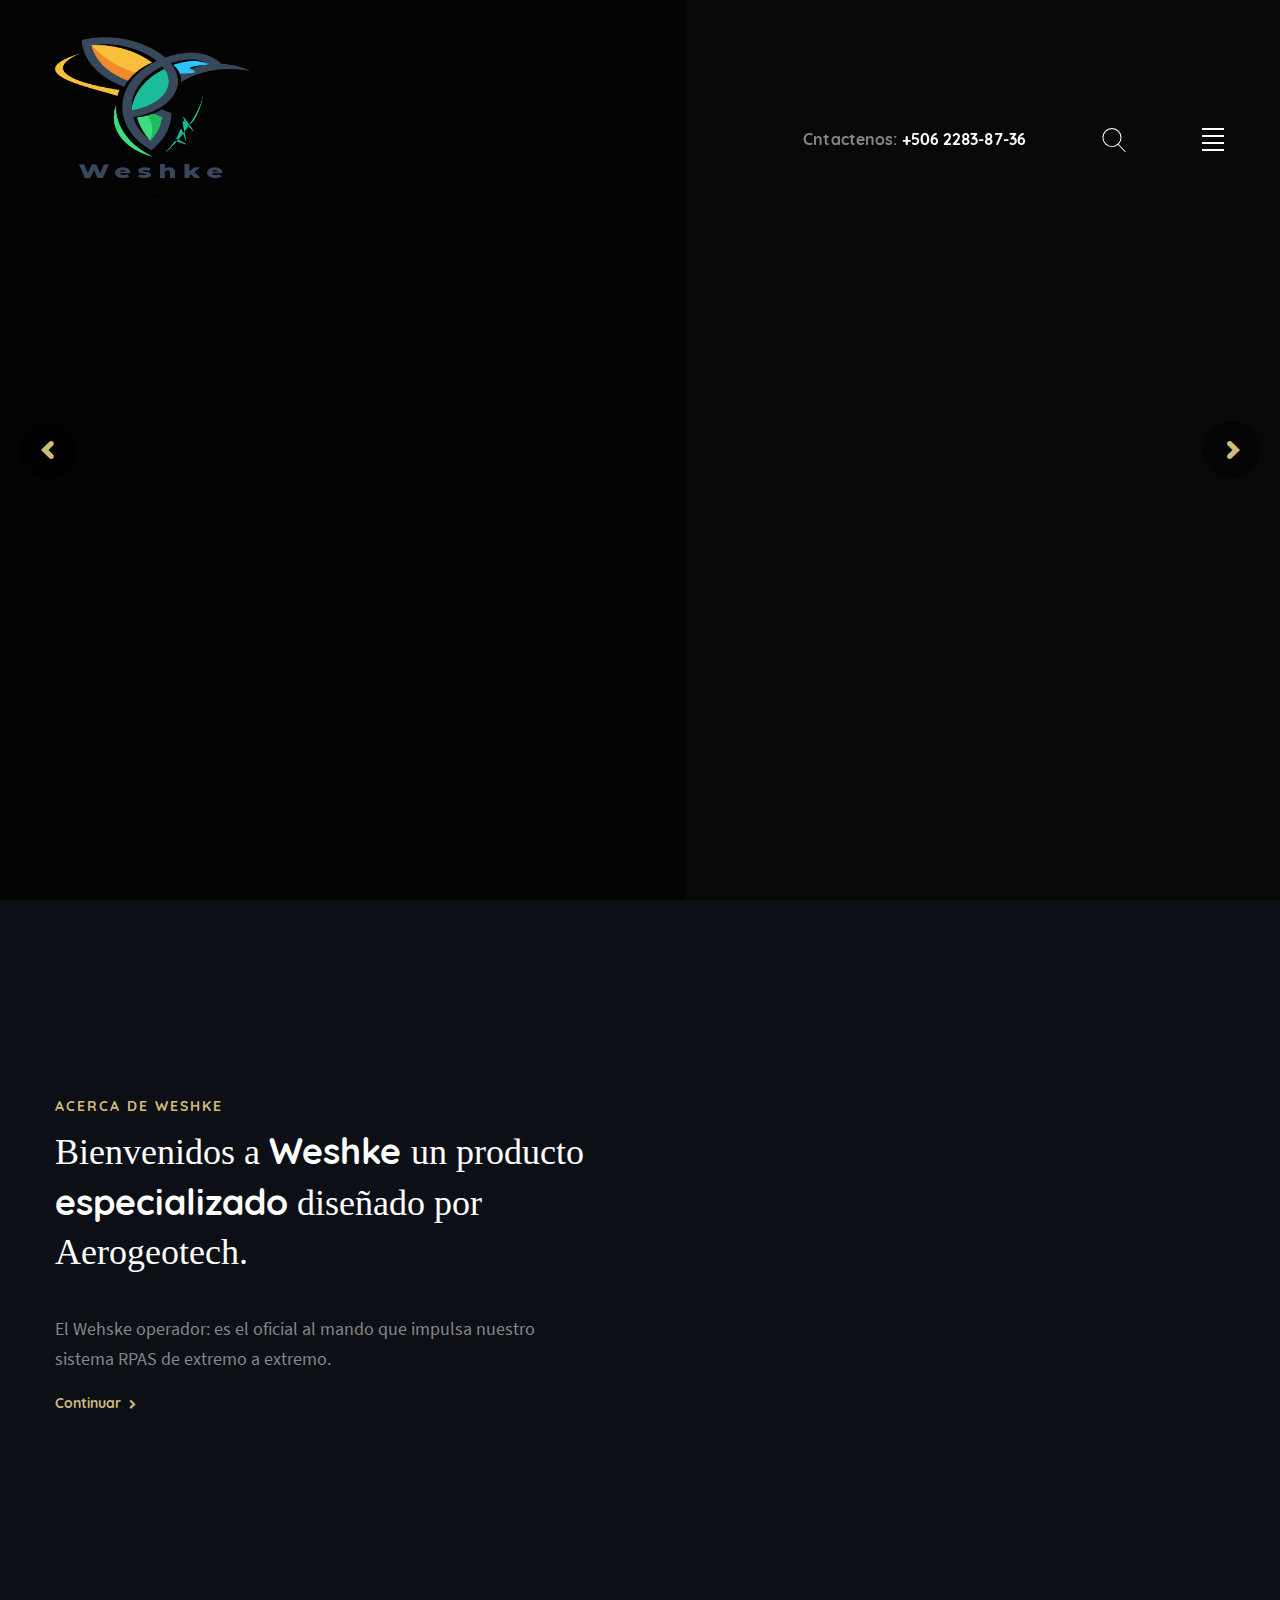
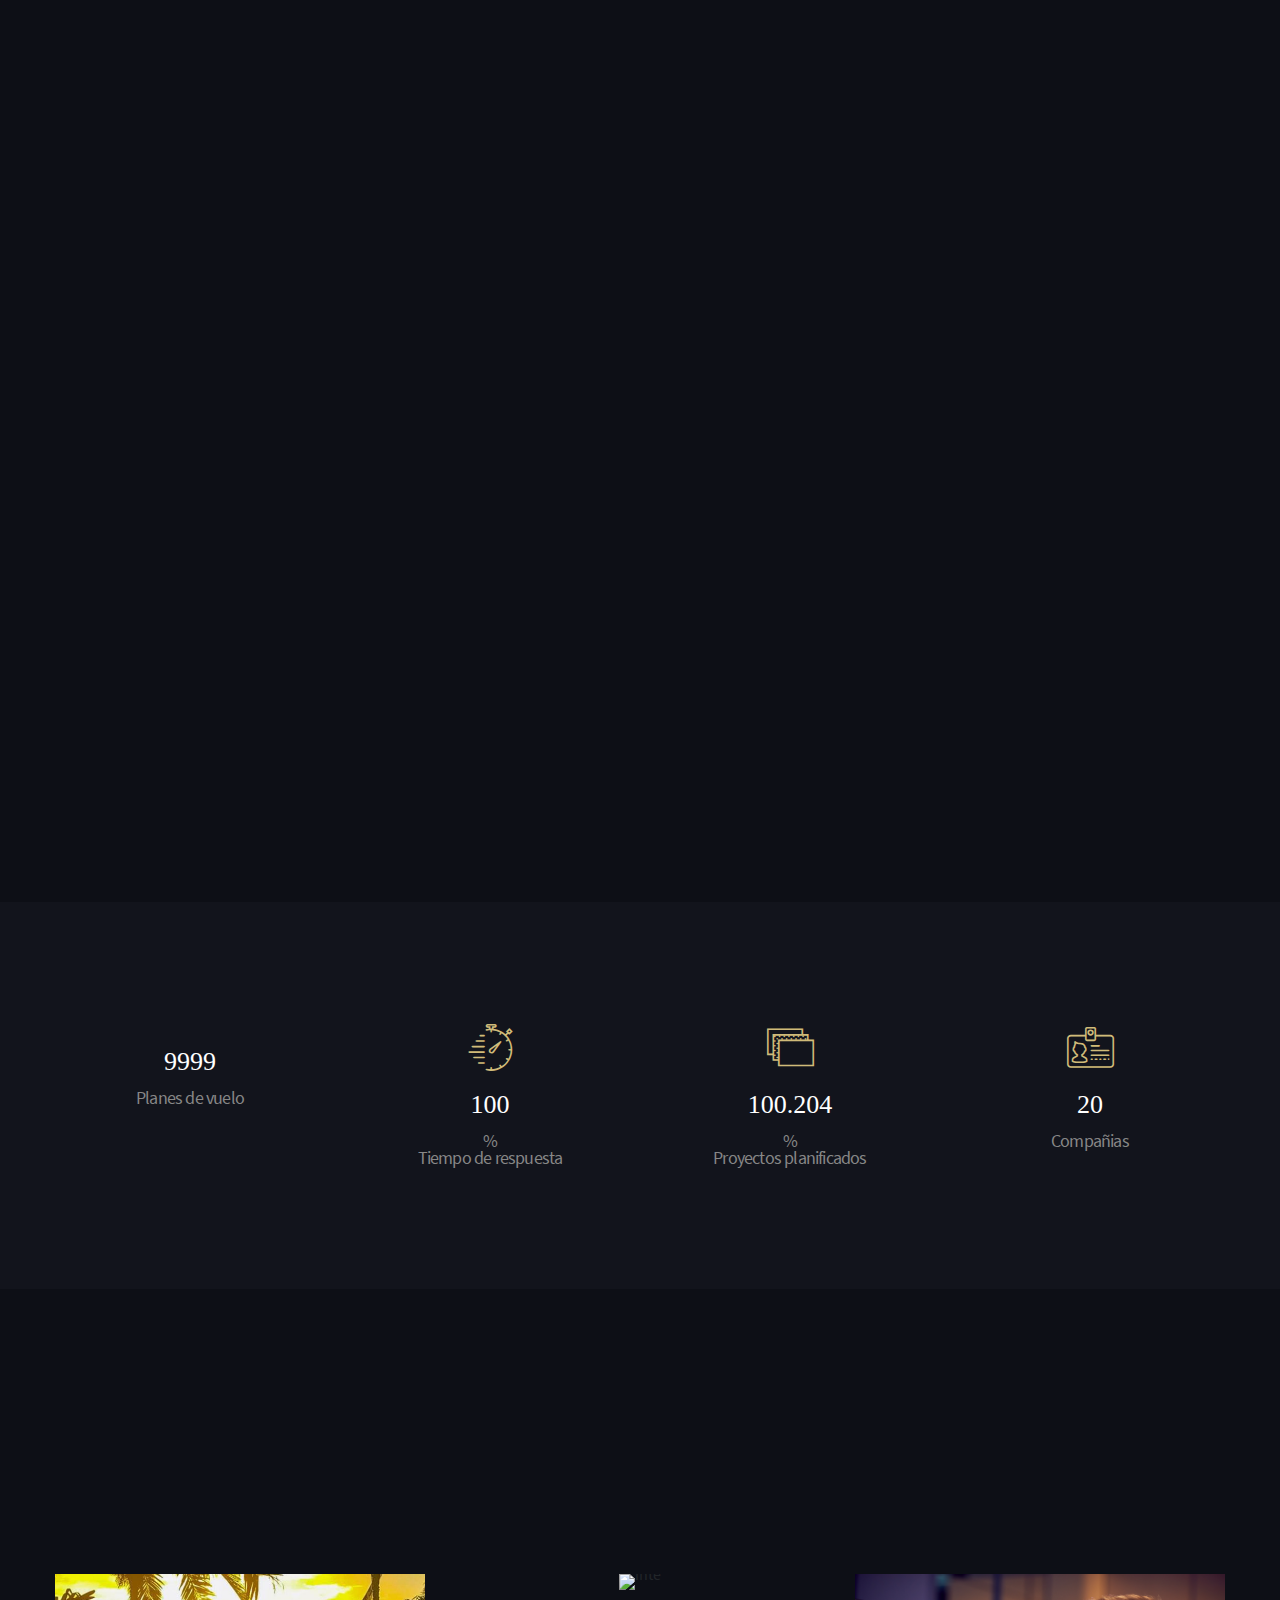
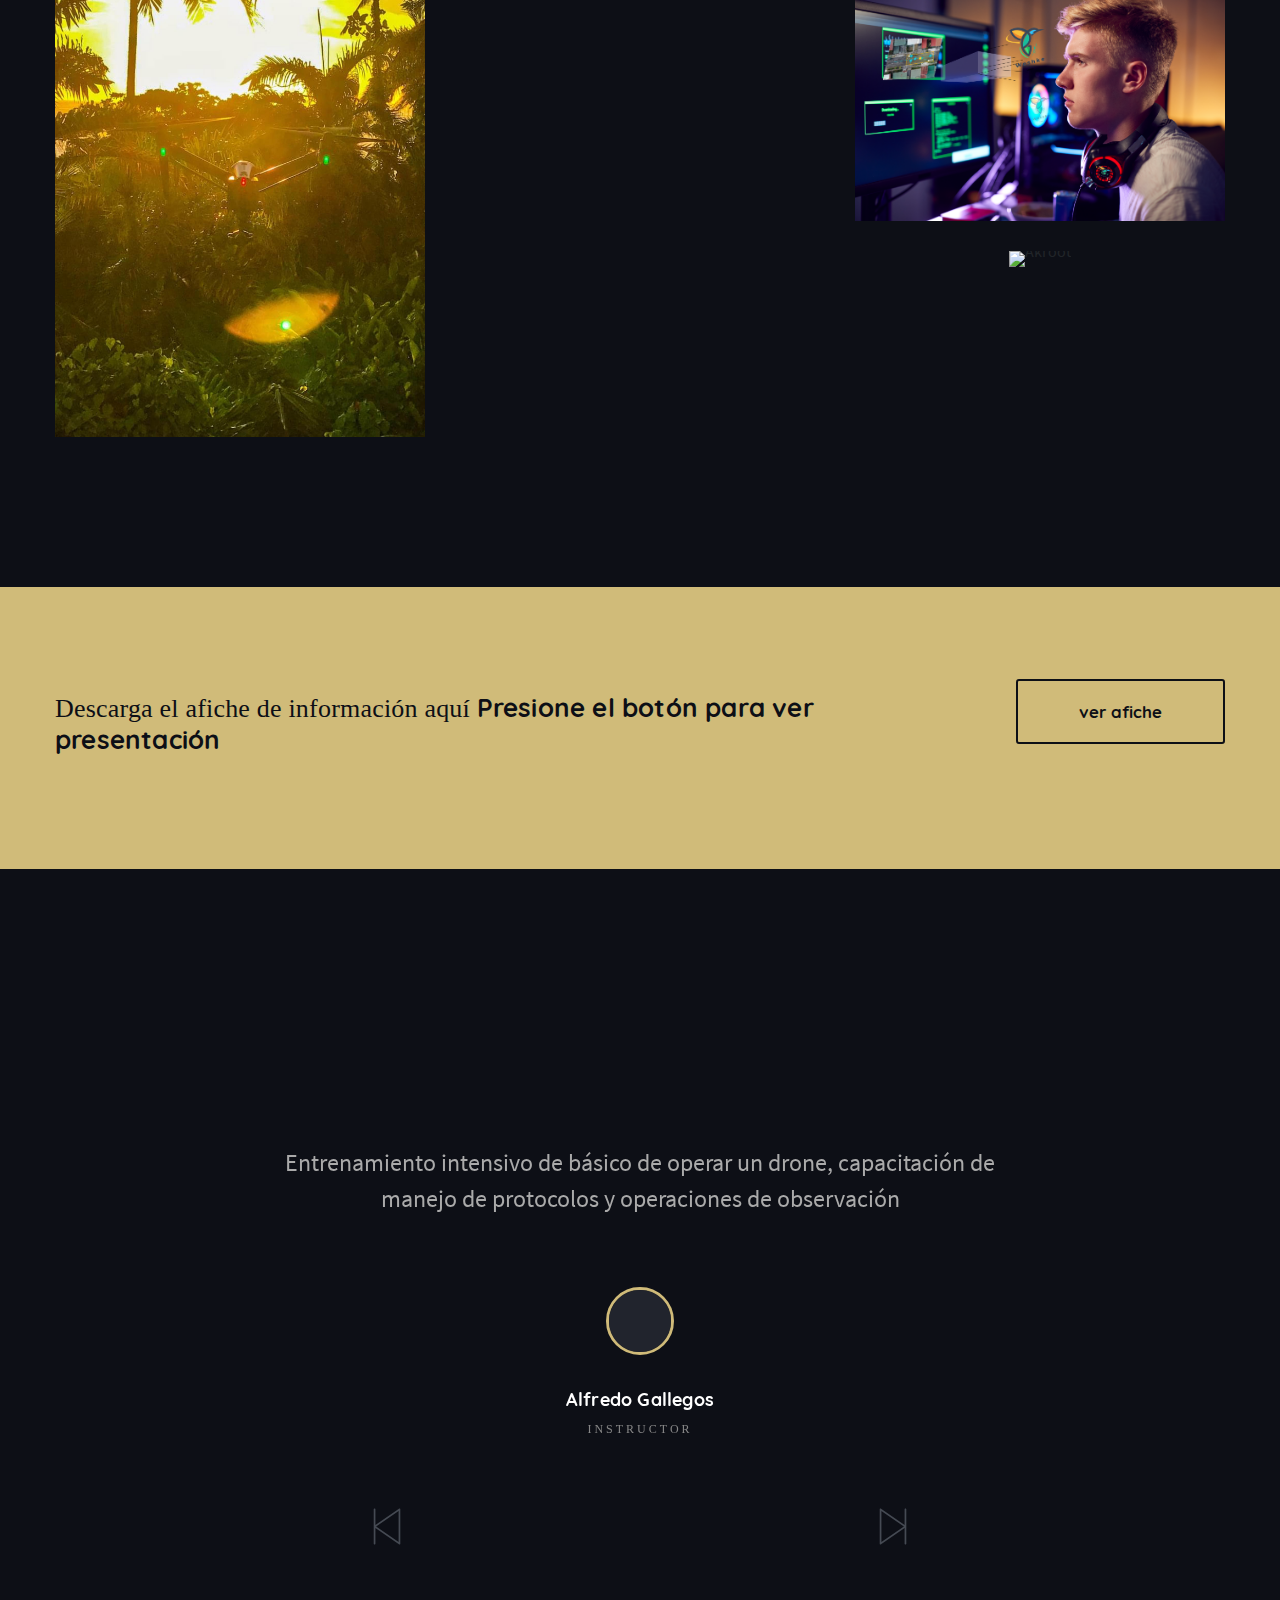
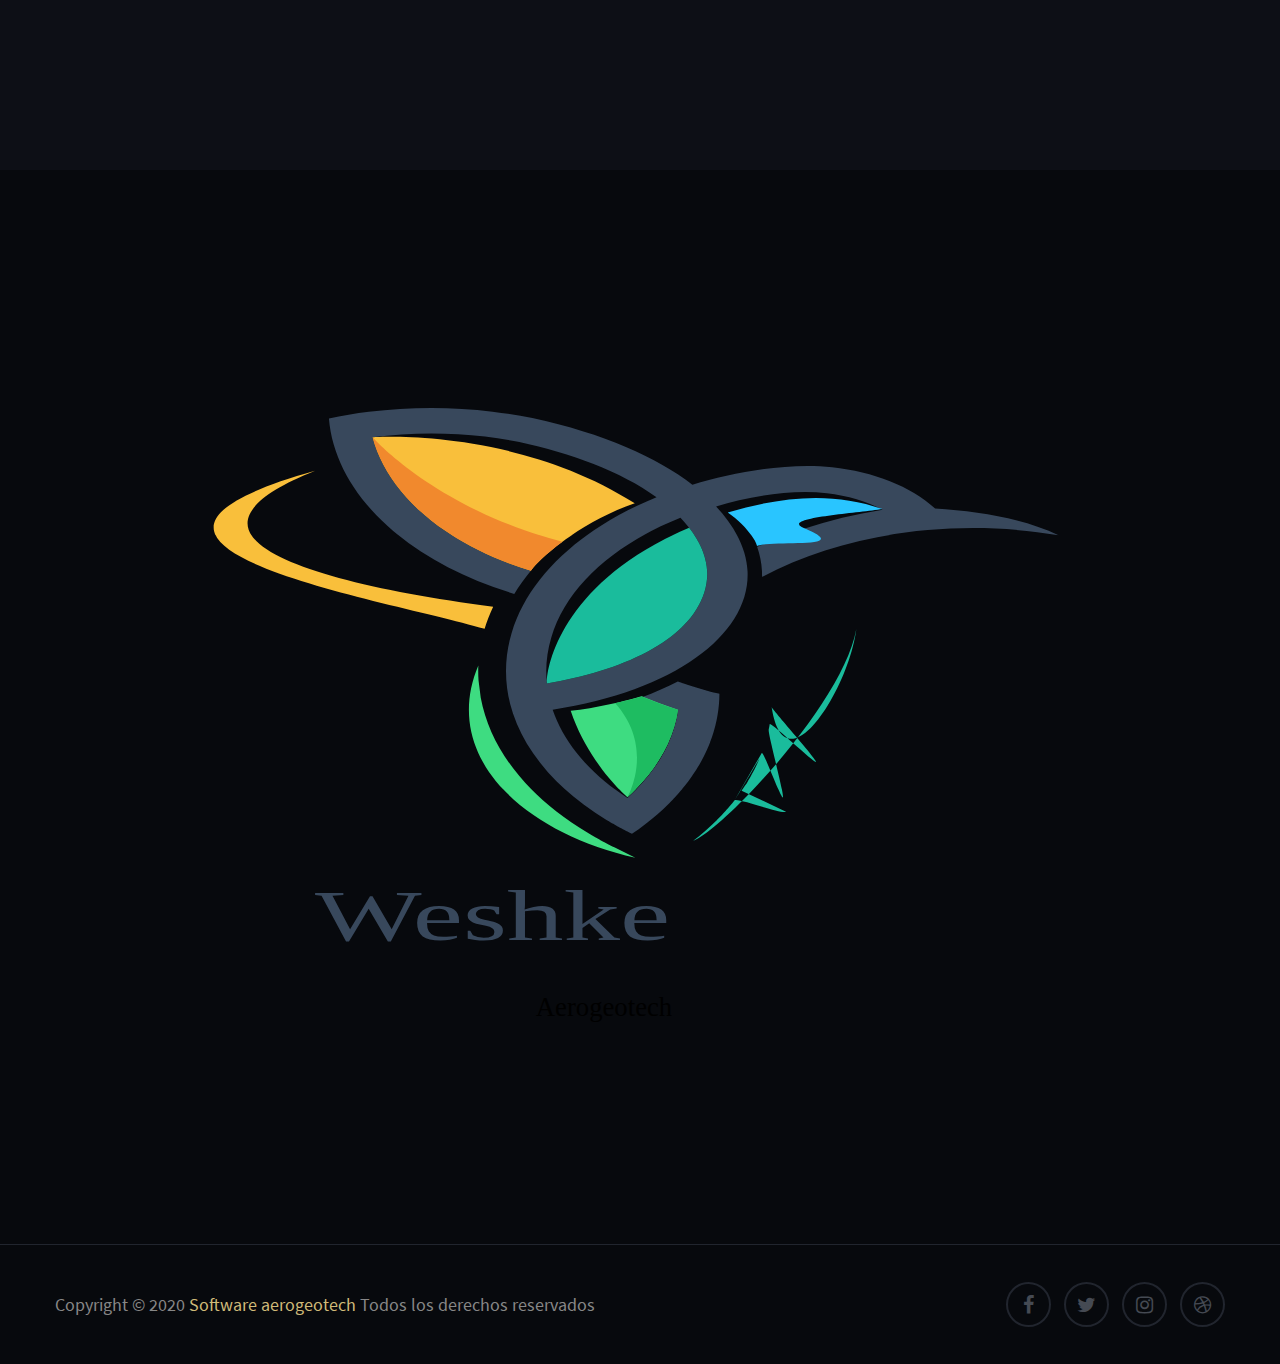
==== Homepage-1.html @ 2d32a6d2 "inicia" ====
<!DOCTYPE html>
<html lang="en">
<head>
    <!-- Uniocde -->
    <meta charset="utf-8">
    <!--[if IE]>
    <meta http-equiv="X-UA Compatible" content="IE=edge">
    <![endif]-->
    <!-- First Mobile Meta -->
    <meta name="viewport" content="width=device-width, initial-scale=1.0">
    <!-- Pgae Description -->
    <meta name="description" content="seguridad y vigilancia por drones ">
    <!-- Page Kewords -->
    <meta name="keywords" content="vigilancia con drones costa rica ">
    <!-- Site Author -->
    <meta name="author" content="Wylky ramirez">
    <!-- Title -->
    <title>Vigilancia por Drones  | Weshke Colibri </title>
    <!-- Favicon -->
    <link rel="shortcut icon" href="assets/aerogetech ico.jpg">
    <!-- Bootstrap 4 -->
    <link rel="stylesheet" href="assets/css/bootstrap.min.css" type="text/css">
    <!-- Swiper Slider -->
    <link rel="stylesheet" href="assets/css/swiper.min.css" type="text/css">
    <!-- Fonts -->
    <link rel="stylesheet" href="assets/fonts/flaticon/flaticon.css" type="text/css">
    <link rel="stylesheet" href="assets/fonts/fontawesome/font-awesome.min.css">
    <!-- OWL Carousel -->
    <link rel="stylesheet" href="assets/css/owl.carousel.min.css" type="text/css">
    <link rel="stylesheet" href="assets/css/owl.theme.default.min.css" type="text/css">
    <!-- CSS Animate -->
    <link rel="stylesheet" href="assets/css/animate.min.css" type="text/css">
    <!-- Style -->
    <link rel="stylesheet" href="assets/css/style.css" type="text/css">
    <!-- REVOLUTION SLIDER -->
    <link href="http://fonts.googleapis.com/css?family=Quicksand:400%2C700%7COpen+Sans:400" rel="stylesheet" property="stylesheet" type="text/css" media="all">
	<link rel="stylesheet" type="text/css" href="assets/revslider1/fonts/pe-icon-7-stroke/css/pe-icon-7-stroke.css">
	<link rel="stylesheet" type="text/css" href="assets/revslider1/fonts/font-awesome/css/font-awesome.css">
	<!-- REVOLUTION STYLE SHEETS -->
	<link rel="stylesheet" type="text/css" href="assets/revslider1/css/settings.css">
	<!-- REVOLUTION LAYERS STYLES -->
	<link rel="stylesheet" href="assets/revslider1/css/inline-revslider1.css" type="text/css">
	<!-- ADD-ONS CSS FILES -->
	<link rel="stylesheet" type="text/css"  media="all" href="assets/revslider1/css/revolution.addon.particles.css" />
	<link rel="stylesheet" type="text/css"  media="all" href="assets/revslider1/css/revolution.addon.polyfold.css" />
	<!-- /.REVOLUTION SLIDER -->
</head>
<body>
	<!-- Section Preloader -->
	<div id="section-preloader">
		<div class="blobs">
			<div class="blob-center"></div>
			<div class="blob"></div>
			<div class="blob"></div>
			<div class="blob"></div>
			<div class="blob"></div>
			<div class="blob"></div>
			<div class="blob"></div>
		</div>
	</div>
	<!-- /.Section Preloader -->
	<!-- Section Navbar -->
	<div id="section-navbar1">
		<div class="container">
			<nav class="navbar navbar-expand-lg">
				<div class="header-logo mr-auto">
					<a href="#"><img class="encab" src="assets/logo final weske.png" alt="Aerogeotech"></a>
				</div>
				<ul class="nav navbar-nav navbar1">
					<li class="nav-item">
		                <div class="header-contact">Cntactenos: <span>+506 2283-87-36</span></div>
		            </li>
		            <li class="nav-item">
		                <a class="nav-link search-btn" href="#"><span class="flaticon-search"></span></a>
		            </li>
		            <li class="nav-item">
		                <button type="button" id="sidebarCollapse" class="navbar-btn active">
			                <span></span>
			                <span></span>
			                <span></span>
			                <span></span>
			            </button>
		            </li>
		        </ul>
		    </nav>
		</div>
	</div>
	<div id="section-search" class="close-search">
		<div class="container">
			<div class="navigation-search">
				<div class="row">
					<div class="col ns-logo">
						<a href="#"><img src="assets/" alt="Aerogeotech"></a>
					</div>
					<div class="col ns-close">
						<span class="close"></span>
					</div>
				</div>
			</div>
			<div class="col search-content">
				<form action="#" method="post">
                    <input type="text" name="search" placeholder="Type here give it to enter">
                    <input type="submit" name="search" value="">
                    <i class="flaticon-search"></i>
                </form>
			</div>
		</div>
	</div>
	<!-- /.Section Navbar -->
	<div class="main-wrapper">
        <!-- Sidebar  -->
        <nav id="sidebar" class="active">
        	<div class="social-links socials-header text-center">
                <a href="#"><i class="fa fa-facebook fa-lg"></i></a>
                <a href="#"><i class="fa fa-twitter fa-lg"></i></a>
                <a href="#"><i class="fa fa-instagram fa-lg"></i></a>
                <a href="#"><i class="fa fa-dribbble fa-lg"></i></a>
            </div>
            <ul class="list-unstyled components">
                <li>
                    <a href="#dropdown-menu1" data-toggle="collapse" aria-expanded="false" class="dropdown-toggle list-menu">Inicio</a>
                    <ul class="collapse list-unstyled cmz-sidebarmenu" id="dropdown-menu1">
                        <li><a class="dropdown-item" href="Homepage-1.html">¿Ques es Weshke Colibri?</a></li>
						<li><a class="dropdown-item" href="Homepage-2.html">Vigilancia aérea </a></li>
						<li><a class="dropdown-item" href="Homepage-3.html">Clúster de inteligencia</a></li>
						<li><a class="dropdown-item" href="Homepage-4.html">Almacenamiento</a></li>
						<li><a class="dropdown-item" href="Homepage-5.html">Bítacoras Digitales </a></li>
                    </ul>
                </li>
                <li>
                    <a href="About-Us.html" class="list-menu">Acerca de nosotros</a>
                </li>
                <li>
                    <a href="Services.html" class="list-menu">Servicios</a>
                </li>
                <li>
                    <a href="#dropdown-menu2" data-toggle="collapse" aria-expanded="false" class="dropdown-toggle list-menu">News</a>
                    <ul class="collapse list-unstyled cmz-sidebarmenu" id="dropdown-menu2">
                        <li><a class="dropdown-item" href="News-1.html">Noticias 1</a></li>
						<li><a class="dropdown-item" href="News-2.html">Noticias 2</a></li>
						<li><a class="dropdown-item" href="News-Details-1.html">Nuevos detalles </a></li>
                    </ul>
                </li>
                <li>
                    <a href="#dropdown-menu3" data-toggle="collapse" aria-expanded="false" class="dropdown-toggle list-menu">Paginas</a>
                    <ul class="collapse list-unstyled cmz-sidebarmenu" id="dropdown-menu3">
                        <li><a class="dropdown-item" href="Coming-Soon.html">Lo que se acerca </a></li>
						<li><a class="dropdown-item" href="Page-Not-Found.html">404</a></li>
						<li><a class="dropdown-item" href="Pricing.html">Precio</a></li>
                    </ul>
                </li>
                <li>
                    <a href="#dropdown-menu4" data-toggle="collapse" aria-expanded="false" class="dropdown-toggle list-menu">Portafolio de servicios</a>
                    <ul class="collapse list-unstyled cmz-sidebarmenu" id="dropdown-menu4">
                        <li><a class="dropdown-item" href="Portfolio-1.html">Portfolio 1</a></li>
						<li><a class="dropdown-item" href="Portfolio-2.html">Portfolio 2</a></li>
						<li><a class="dropdown-item" href="Portfolio-3.html">Portfolio 3</a></li>
						<li><a class="dropdown-item" href="Portfolio-4.html">Portfolio 4</a></li>
						<li><a class="dropdown-item" href="Portfolio-5.html">Portfolio 5</a></li>
						<li><a class="dropdown-item" href="Portfolio-Details-1.html">Portfolio Details 1</a></li>
                    </ul>
                </li>
                <li>
                    <a href="Contact.html" class="list-menu">Contacto</a>
                </li>
            </ul>
        </nav>
        <!-- /.Sidebar  -->
        <!-- Page Content  -->
        <div id="main-content" class="active">
            <!-- Revolution Slider 1 -->
            <div id="rev_slider_14_1_wrapper" class="rev_slider_wrapper fullscreen-container" data-alias="akroot" data-source="gallery" style="background:#080808;padding:0px;">
				<!-- START REVOLUTION SLIDER 5.4.8.1 fullscreen mode -->
				<div id="rev_slider_14_1" class="rev_slider fullscreenbanner" style="display:none;" data-version="5.4.8.1">
					<ul>	<!-- SLIDE  -->
					<li data-index="rs-49" data-transition="slidingoverlayright" data-slotamount="default" data-hideafterloop="0" data-hideslideonmobile="off"  data-easein="default" data-easeout="default" data-masterspeed="1000"  data-thumb="assets/revslider1/assets/100x50_9e6da-slider1.jpg"  data-rotate="0"  data-saveperformance="off"  data-title="Slide" data-param1="" data-param2="" data-param3="" data-param4="" data-param5="" data-param6="" data-param7="" data-param8="" data-param9="" data-param10="" data-description="">
						<!-- MAIN IMAGE -->
						<img src="assets/distancia fronteras.PNG"  alt=""  data-bgposition="center center" data-bgfit="cover" data-bgrepeat="no-repeat" class="rev-slidebg" data-no-retina>
						<!-- LAYERS -->
						<!-- LAYER NR. 1 -->
						<div class="tp-caption"
							id="slide-49-layer-3"
							data-x="['right','right','right','right']" data-hoffset="['0','0','0','0']"
							data-y="['middle','middle','middle','middle']" data-voffset="['-82','-82','-72','-47']"
							data-fontsize="['60','60','50','30']"
							data-lineheight="['80','80','70','40']"
							data-width="none"
							data-height="none"
							data-whitespace="nowrap"
							data-type="text"
							data-responsive_offset="on"
							data-responsive="off"
							data-frames='[{"delay":800,"speed":1500,"frame":"0","from":"x:[100%];z:0;rX:0deg;rY:0;rZ:0;sX:1;sY:1;skX:0;skY:0;","mask":"x:0px;y:0px;s:inherit;e:inherit;","to":"o:1;","ease":"Power3.easeInOut"},{"delay":"wait","speed":1000,"frame":"999","to":"x:[-100%];","mask":"x:inherit;y:inherit;s:inherit;e:inherit;","ease":"Power3.easeInOut"}]'
							data-textAlign="['inherit','inherit','inherit','inherit']"
							data-paddingtop="[0,0,0,0]"
							data-paddingright="[0,0,0,0]"
							data-paddingbottom="[0,0,0,0]"
							data-paddingleft="[0,0,0,0]"
						style="z-index: 5; white-space: nowrap; font-size: 60px; line-height: 80px; font-weight: 400; color: #ffffff; letter-spacing: 0px;font-family:Quicksand;"><strong>Weshke</strong> es el sistema</div>
						<!-- LAYER NR. 2 -->
						<div class="tp-caption  "
							id="slide-49-layer-4"
							data-x="['right','right','right','right']" data-hoffset="['0','0','0','0']"
							data-y="['middle','middle','middle','middle']" data-voffset="['0','0','0','0']"
							data-fontsize="['60','60','50','30']"
							data-lineheight="['80','80','70','40']"
							data-width="none"
							data-height="none"
							data-whitespace="nowrap"
							data-type="text"
							data-responsive_offset="on"
							data-responsive="off"
							data-frames='[{"delay":800,"speed":1500,"frame":"0","from":"x:[100%];z:0;rX:0deg;rY:0;rZ:0;sX:1;sY:1;skX:0;skY:0;","mask":"x:0px;y:0px;s:inherit;e:inherit;","to":"o:1;","ease":"Power3.easeInOut"},{"delay":"wait","speed":1000,"frame":"999","to":"x:[-100%];","mask":"x:inherit;y:inherit;s:inherit;e:inherit;","ease":"Power3.easeInOut"}]'
							data-textAlign="['inherit','inherit','inherit','inherit']"
							data-paddingtop="[0,0,0,0]"
							data-paddingright="[0,0,0,0]"
							data-paddingbottom="[0,0,0,0]"
							data-paddingleft="[0,0,0,0]"
						style="z-index: 6; white-space: nowrap; font-size: 60px; line-height: 80px; font-weight: 400; color: #ffffff; letter-spacing: 0px;font-family:Quicksand;">de seguridad <strong>asistido</strong> </div>
						<!-- LAYER NR. 3 -->
						<div class="tp-caption"
							id="slide-49-layer-5"
							data-x="['right','right','right','right']" data-hoffset="['0','0','0','0']"
							data-y="['middle','middle','middle','middle']" data-voffset="['81','83','70','45']"
							data-fontsize="['60','60','50','30']"
							data-lineheight="['80','80','70','40']"
							data-width="none"
							data-height="none"
							data-whitespace="nowrap"
							data-type="text"
							data-responsive_offset="on"
							data-responsive="off"
							data-frames='[{"delay":800,"speed":1500,"frame":"0","from":"x:[100%];z:0;rX:0deg;rY:0;rZ:0;sX:1;sY:1;skX:0;skY:0;","mask":"x:0px;y:0px;s:inherit;e:inherit;","to":"o:1;","ease":"Power3.easeInOut"},{"delay":"wait","speed":1000,"frame":"999","to":"x:[-100%];","mask":"x:inherit;y:inherit;s:inherit;e:inherit;","ease":"Power3.easeInOut"}]'
							data-textAlign="['inherit','inherit','inherit','inherit']"
							data-paddingtop="[0,0,0,0]"
							data-paddingright="[0,0,0,0]"
							data-paddingbottom="[0,0,0,0]"
							data-paddingleft="[0,0,0,0]"
						style="z-index: 7; white-space: nowrap; font-size: 60px; line-height: 80px; font-weight: 400; color: #ffffff; letter-spacing: 0px;font-family:Quicksand;">por <strong>Drones</strong> </div>
						<!-- LAYER NR. 4 -->
						<div class="tp-caption  "
							id="slide-49-layer-7"
							data-x="['right','right','right','right']" data-hoffset="['0','0','0','0']"
							data-y="['middle','middle','middle','middle']" data-voffset="['-143','-147','-138','-91']"
							data-width="none"
							data-height="none"
							data-whitespace="nowrap"
							data-type="text"
							data-responsive_offset="on"
							data-responsive="off"
							data-frames='[{"delay":10,"speed":1500,"frame":"0","from":"y:[-100%];z:0;rX:0deg;rY:0;rZ:0;sX:1;sY:1;skX:0;skY:0;","mask":"x:0px;y:0px;s:inherit;e:inherit;","to":"o:1;","ease":"Power3.easeInOut"},{"delay":"wait","speed":300,"frame":"999","to":"opacity:0;","ease":"Power3.easeInOut"}]'
							data-textAlign="['inherit','inherit','inherit','inherit']"
							data-paddingtop="[0,0,0,0]"
							data-paddingright="[0,0,0,0]"
							data-paddingbottom="[0,0,0,0]"
							data-paddingleft="[0,0,0,0]"
						style="z-index: 8; white-space: nowrap; font-size: 48px; line-height: 48px; font-weight: 400; color: #ffffff; letter-spacing: 0px;font-family:Open Sans;"><i class="pe-7s-glasses"></i> </div>
						<!-- LAYER NR. 5 -->
						<a class="tp-caption scroll-down"
							href="#section-aboutus1" target="_self"	id="slide-49-layer-9"
							data-x="['right','right','right','right']" data-hoffset="['-38','-38','-38','-38']"
							data-y="['middle','middle','middle','middle']" data-voffset="['188','196','173','136']"
							data-width="none"
							data-height="none"
							data-whitespace="nowrap"
							data-type="text"
							data-actions=''
							data-responsive_offset="on"
							data-responsive="off"
							data-frames='[{"delay":1500,"speed":2000,"frame":"0","from":"y:50px;opacity:0;","to":"o:1;rZ:-90;","ease":"Power2.easeInOut"},{"delay":"wait","speed":300,"frame":"999","to":"opacity:0;","ease":"Power3.easeInOut"}]'
							data-textAlign="['inherit','inherit','inherit','inherit']"
							data-paddingtop="[0,0,0,0]"
							data-paddingright="[0,0,0,0]"
							data-paddingbottom="[0,0,0,0]"
							data-paddingleft="[0,0,0,0]"
						style="z-index: 9; white-space: nowrap; font-size: 14px; line-height: 100px; font-weight: 700; color: #ffffff; letter-spacing: 0px;font-family:Quicksand;text-decoration: none;"> Desliza hacia abajo </a>
					</li>
					<!-- SLIDE  ////////////////////////////////////////////////////////////////////////////////////////////////////////////////////////////////////////////////////////////////////////////////////////////////////////////////////////////////////////////////////////////////////-->
					<li data-index="rs-68" data-transition="slidingoverlayright" data-slotamount="default" data-hideafterloop="0" data-hideslideonmobile="off"  data-easein="default" data-easeout="default" data-masterspeed="1000"  data-thumb="assets/revslider1/assets/100x50_93b58-slider2.jpg"  data-rotate="0"  data-saveperformance="off"  data-title="Slide" data-param1="" data-param2="" data-param3="" data-param4="" data-param5="" data-param6="" data-param7="" data-param8="" data-param9="" data-param10="" data-description="">
						<!-- MAIN IMAGE -->
						<img src="assets/Weshke Master.svg"  alt=""  data-bgposition="center center" data-bgfit="cover" data-bgrepeat="no-repeat" class="rev-slidebg" data-no-retina>
						<!-- LAYERS -->
						<!-- LAYER NR. 6 -->
						<div class="tp-caption"
							id="slide-68-layer-3"
							data-x="['right','right','right','right']" data-hoffset="['0','0','0','0']"
							data-y="['middle','middle','middle','middle']" data-voffset="['-82','-82','-72','-47']"
							data-fontsize="['60','60','50','30']"
							data-lineheight="['80','80','70','40']"
							data-width="none"
							data-height="none"
							data-whitespace="nowrap"
							data-type="text"
							data-responsive_offset="on"
							data-responsive="off"
							data-frames='[{"delay":800,"speed":1500,"frame":"0","from":"x:[100%];z:0;rX:0deg;rY:0;rZ:0;sX:1;sY:1;skX:0;skY:0;","mask":"x:0px;y:0px;s:inherit;e:inherit;","to":"o:1;","ease":"Power3.easeInOut"},{"delay":"wait","speed":1000,"frame":"999","to":"x:[-100%];","mask":"x:inherit;y:inherit;s:inherit;e:inherit;","ease":"Power3.easeInOut"}]'
							data-textAlign="['inherit','inherit','inherit','inherit']"
							data-paddingtop="[0,0,0,0]"
							data-paddingright="[0,0,0,0]"
							data-paddingbottom="[0,0,0,0]"
							data-paddingleft="[0,0,0,0]"
						style="z-index: 5; white-space: nowrap; font-size: 60px; line-height: 80px; font-weight: 400; color: #ffffff; letter-spacing: 0px;font-family:Quicksand;"><strong>Weshke</strong> La forma  inteligente </div>
						<!-- LAYER NR. 7 -->
						<div class="tp-caption"
							id="slide-68-layer-4"
							data-x="['right','right','right','right']" data-hoffset="['0','0','0','0']"
							data-y="['middle','middle','middle','middle']" data-voffset="['0','0','0','0']"
							data-fontsize="['60','60','50','30']"
							data-lineheight="['80','80','70','40']"
							data-width="none"
							data-height="none"
							data-whitespace="nowrap"
							data-type="text"
							data-responsive_offset="on"
							data-responsive="off"
							data-frames='[{"delay":800,"speed":1500,"frame":"0","from":"x:[100%];z:0;rX:0deg;rY:0;rZ:0;sX:1;sY:1;skX:0;skY:0;","mask":"x:0px;y:0px;s:inherit;e:inherit;","to":"o:1;","ease":"Power3.easeInOut"},{"delay":"wait","speed":1000,"frame":"999","to":"x:[-100%];","mask":"x:inherit;y:inherit;s:inherit;e:inherit;","ease":"Power3.easeInOut"}]'
							data-textAlign="['inherit','inherit','inherit','inherit']"
							data-paddingtop="[0,0,0,0]"
							data-paddingright="[0,0,0,0]"
							data-paddingbottom="[0,0,0,0]"
							data-paddingleft="[0,0,0,0]"
						style="z-index: 6; white-space: nowrap; font-size: 60px; line-height: 80px; font-weight: 400; color: #ffffff; letter-spacing: 0px;font-family:Quicksand;">de  <strong>realizar vigilancia 
						</strong> </div>
						<!-- LAYER NR. 8 -->
						<div class="tp-caption"
							id="slide-68-layer-5"
							data-x="['right','right','right','right']" data-hoffset="['0','0','0','0']"
							data-y="['middle','middle','middle','middle']" data-voffset="['81','83','70','45']"
							data-fontsize="['60','60','50','30']"
							data-lineheight="['80','80','70','40']"
							data-width="none"
							data-height="none"
							data-whitespace="nowrap"
							data-type="text"
							data-responsive_offset="on"
							data-responsive="off"
							data-frames='[{"delay":800,"speed":1500,"frame":"0","from":"x:[100%];z:0;rX:0deg;rY:0;rZ:0;sX:1;sY:1;skX:0;skY:0;","mask":"x:0px;y:0px;s:inherit;e:inherit;","to":"o:1;","ease":"Power3.easeInOut"},{"delay":"wait","speed":1000,"frame":"999","to":"x:[-100%];","mask":"x:inherit;y:inherit;s:inherit;e:inherit;","ease":"Power3.easeInOut"}]'
							data-textAlign="['inherit','inherit','inherit','inherit']"
							data-paddingtop="[0,0,0,0]"
							data-paddingright="[0,0,0,0]"
							data-paddingbottom="[0,0,0,0]"
							data-paddingleft="[0,0,0,0]"
						style="z-index: 7; white-space: nowrap; font-size: 60px; line-height: 80px; font-weight: 400; color: #ffffff; letter-spacing: 0px;font-family:Quicksand;">desde <strong>el aire</strong> </div>
						<!-- LAYER NR. 9 -->
						<div class="tp-caption"
							id="slide-68-layer-7"
							data-x="['right','right','right','right']" data-hoffset="['0','0','0','0']"
							data-y="['middle','middle','middle','middle']" data-voffset="['-143','-147','-138','-91']"
							data-width="none"
							data-height="none"
							data-whitespace="nowrap"
							data-type="text"
							data-responsive_offset="on"
							data-responsive="off"
							data-frames='[{"delay":10,"speed":1500,"frame":"0","from":"y:[-100%];z:0;rX:0deg;rY:0;rZ:0;sX:1;sY:1;skX:0;skY:0;","mask":"x:0px;y:0px;s:inherit;e:inherit;","to":"o:1;","ease":"Power3.easeInOut"},{"delay":"wait","speed":300,"frame":"999","to":"opacity:0;","ease":"Power3.easeInOut"}]'
							data-textAlign="['inherit','inherit','inherit','inherit']"
							data-paddingtop="[0,0,0,0]"
							data-paddingright="[0,0,0,0]"
							data-paddingbottom="[0,0,0,0]"
							data-paddingleft="[0,0,0,0]"
						style="z-index: 8; white-space: nowrap; font-size: 48px; line-height: 48px; font-weight: 400; color: #ffffff; letter-spacing: 0px;font-family:Open Sans;"><i class="pe-7s-glasses"></i> </div>
						<!-- LAYER NR. 10 -->
						<a class="tp-caption scroll-down"
							href="#section-aboutus1" target="_self"	id="slide-68-layer-9"
							data-x="['right','right','right','right']" data-hoffset="['-38','-38','-38','-38']"
							data-y="['middle','middle','middle','middle']" data-voffset="['188','196','173','136']"
							data-width="none"
							data-height="none"
							data-whitespace="nowrap"
							data-type="text"
							data-actions=''
							data-responsive_offset="on"
							data-responsive="off"
							data-frames='[{"delay":1500,"speed":2000,"frame":"0","from":"y:50px;opacity:0;","to":"o:1;rZ:-90;","ease":"Power2.easeInOut"},{"delay":"wait","speed":300,"frame":"999","to":"opacity:0;","ease":"Power3.easeInOut"}]'
							data-textAlign="['inherit','inherit','inherit','inherit']"
							data-paddingtop="[0,0,0,0]"
							data-paddingright="[0,0,0,0]"
							data-paddingbottom="[0,0,0,0]"
							data-paddingleft="[0,0,0,0]"
						style="z-index: 9; white-space: nowrap; font-size: 14px; line-height: 100px; font-weight: 700; color: #ffffff; letter-spacing: 0px;font-family:Quicksand;text-decoration: none;"> Desliza hacia abajo  </a>
					</li>
					<!-- SLIDE [base64] -->
					<li data-index="rs-69" data-transition="slidingoverlayright" data-slotamount="default" data-hideafterloop="0" data-hideslideonmobile="off"  data-easein="default" data-easeout="default" data-masterspeed="1000"  data-thumb="assets/revslider1/assets/100x50_30d37-slider5.jpg"  data-rotate="0"  data-saveperformance="off"  data-title="Slide" data-param1="" data-param2="" data-param3="" data-param4="" data-param5="" data-param6="" data-param7="" data-param8="" data-param9="" data-param10="" data-description="">
						<!-- MAIN IMAGE -->
						<img src="assets/persona operando weshke.png"  alt=""  data-bgposition="center center" data-bgfit="cover" data-bgrepeat="no-repeat" class="rev-slidebg" data-no-retina>
						<!-- LAYERS -->
						<!-- LAYER NR. 11 -->
						<div class="tp-caption"
							id="slide-69-layer-3"
							data-x="['right','right','right','right']" data-hoffset="['0','0','0','0']"
							data-y="['middle','middle','middle','middle']" data-voffset="['-82','-82','-72','-47']"
							data-fontsize="['60','60','50','30']"
							data-lineheight="['80','80','70','40']"
							data-width="none"
							data-height="none"
							data-whitespace="nowrap"
							data-type="text"
							data-responsive_offset="on"
							data-responsive="off"
							data-frames='[{"delay":800,"speed":1500,"frame":"0","from":"x:[100%];z:0;rX:0deg;rY:0;rZ:0;sX:1;sY:1;skX:0;skY:0;","mask":"x:0px;y:0px;s:inherit;e:inherit;","to":"o:1;","ease":"Power3.easeInOut"},{"delay":"wait","speed":1000,"frame":"999","to":"x:[-100%];","mask":"x:inherit;y:inherit;s:inherit;e:inherit;","ease":"Power3.easeInOut"}]'
							data-textAlign="['inherit','inherit','inherit','inherit']"
							data-paddingtop="[0,0,0,0]"
							data-paddingright="[0,0,0,0]"
							data-paddingbottom="[0,0,0,0]"
							data-paddingleft="[0,0,0,0]"
						style="z-index: 5; white-space: nowrap; font-size: 60px; line-height: 80px; font-weight: 400; color: #0c0c0c; letter-spacing: 0px;font-family:Quicksand;"><strong>Weshke </strong> Misiones automáticas  </div>
						<!-- LAYER NR. 12 -->
						<div class="tp-caption"
							id="slide-69-layer-4"
							data-x="['right','right','right','right']" data-hoffset="['0','0','0','0']"
							data-y="['middle','middle','middle','middle']" data-voffset="['0','0','0','0']"
							data-fontsize="['60','60','50','30']"
							data-lineheight="['80','80','70','40']"
							data-width="none"
							data-height="none"
							data-whitespace="nowrap"
							data-type="text"
							data-responsive_offset="on"
							data-responsive="off"
							data-frames='[{"delay":800,"speed":1500,"frame":"0","from":"x:[100%];z:0;rX:0deg;rY:0;rZ:0;sX:1;sY:1;skX:0;skY:0;","mask":"x:0px;y:0px;s:inherit;e:inherit;","to":"o:1;","ease":"Power3.easeInOut"},{"delay":"wait","speed":1000,"frame":"999","to":"x:[-100%];","mask":"x:inherit;y:inherit;s:inherit;e:inherit;","ease":"Power3.easeInOut"}]'
							data-textAlign="['inherit','inherit','inherit','inherit']"
							data-paddingtop="[0,0,0,0]"
							data-paddingright="[0,0,0,0]"
							data-paddingbottom="[0,0,0,0]"
							data-paddingleft="[0,0,0,0]"
						style="z-index: 6; white-space: nowrap; font-size: 60px; line-height: 80px; font-weight: 400; color:#0c0c0c; letter-spacing: 0px;font-family:Quicksand;">Es el producto <strong>mas</strong> </div>
						<!-- LAYER NR. 13 -->
						<div class="tp-caption"
							id="slide-69-layer-5"
							data-x="['right','right','right','right']" data-hoffset="['0','0','0','0']"
							data-y="['middle','middle','middle','middle']" data-voffset="['81','83','70','45']"
							data-fontsize="['60','60','50','30']"
							data-lineheight="['80','80','70','40']"
							data-width="none"
							data-height="none"
							data-whitespace="nowrap"
							data-type="text"
							data-responsive_offset="on"
							data-responsive="off"
							data-frames='[{"delay":800,"speed":1500,"frame":"0","from":"x:[100%];z:0;rX:0deg;rY:0;rZ:0;sX:1;sY:1;skX:0;skY:0;","mask":"x:0px;y:0px;s:inherit;e:inherit;","to":"o:1;","ease":"Power3.easeInOut"},{"delay":"wait","speed":1000,"frame":"999","to":"x:[-100%];","mask":"x:inherit;y:inherit;s:inherit;e:inherit;","ease":"Power3.easeInOut"}]'
							data-textAlign="['inherit','inherit','inherit','inherit']"
							data-paddingtop="[0,0,0,0]"
							data-paddingright="[0,0,0,0]"
							data-paddingbottom="[0,0,0,0]"
							data-paddingleft="[0,0,0,0]"
						style="z-index: 7; white-space: nowrap; font-size: 60px; line-height: 80px; font-weight: 400; color: #0c0c0c; letter-spacing: 0px;font-family:Quicksand;">completo  <strong>del mercado</strong> </div>
						<!-- LAYER NR. 14 -->
						<div class="tp-caption"
							id="slide-69-layer-7"
							data-x="['right','right','right','right']" data-hoffset="['0','0','0','0']"
							data-y="['middle','middle','middle','middle']" data-voffset="['-143','-147','-138','-91']"
							data-width="none"
							data-height="none"
							data-whitespace="nowrap"
							data-type="text"
							data-responsive_offset="on"
							data-responsive="off"
							data-frames='[{"delay":10,"speed":1500,"frame":"0","from":"y:[-100%];z:0;rX:0deg;rY:0;rZ:0;sX:1;sY:1;skX:0;skY:0;","mask":"x:0px;y:0px;s:inherit;e:inherit;","to":"o:1;","ease":"Power3.easeInOut"},{"delay":"wait","speed":300,"frame":"999","to":"opacity:0;","ease":"Power3.easeInOut"}]'
							data-textAlign="['inherit','inherit','inherit','inherit']"
							data-paddingtop="[0,0,0,0]"
							data-paddingright="[0,0,0,0]"
							data-paddingbottom="[0,0,0,0]"
							data-paddingleft="[0,0,0,0]"
						style="z-index: 8; white-space: nowrap; font-size: 48px; line-height: 48px; font-weight: 400; color:#0c0c0c; letter-spacing: 0px;font-family:Open Sans;"><i class="pe-7s-glasses"></i> </div>
						<!-- LAYER NR. 15 -->
						<a class="tp-caption scroll-down"
							href="#section-aboutus1" target="_self"			 id="slide-69-layer-9"
							data-x="['right','right','right','right']" data-hoffset="['-38','-38','-38','-38']"
							data-y="['middle','middle','middle','middle']" data-voffset="['188','196','173','136']"
							data-width="none"
							data-height="none"
							data-whitespace="nowrap"
							data-type="text"
							data-actions=''
							data-responsive_offset="on"
							data-responsive="off"
							data-frames='[{"delay":1500,"speed":2000,"frame":"0","from":"y:50px;opacity:0;","to":"o:1;rZ:-90;","ease":"Power2.easeInOut"},{"delay":"wait","speed":300,"frame":"999","to":"opacity:0;","ease":"Power3.easeInOut"}]'
							data-textAlign="['inherit','inherit','inherit','inherit']"
							data-paddingtop="[0,0,0,0]"
							data-paddingright="[0,0,0,0]"
							data-paddingbottom="[0,0,0,0]"
							data-paddingleft="[0,0,0,0]"
						style="z-index: 9; white-space: nowrap; font-size: 14px; line-height: 100px; font-weight: 700; color: #0c0c0c; letter-spacing: 0px;font-family:Quicksand;text-decoration: none;"> Dezlice hacia abajo </a>
					</li>
				</ul>
				<div class="tp-bannertimer tp-bottom" style="visibility: hidden !important;"></div>	</div>
			</div>
			<!-- /.Revolution Slider 1 -->
			<!-- Setion About us -->
			<div id="section-aboutus1">
				<div class="container">
					<div class="row">
						<div class="left col-sm-12 col-md-6">
							<h6>Acerca de Weshke</h6>
							<h1>Bienvenidos a <span>Weshke </span>un producto<span > especializado</span> diseñado por Aerogeotech.</h1>
							<p>El Wehske operador: es el oficial al mando que impulsa nuestro sistema RPAS  de extremo a extremo.</p>
							<a href="#" class="btn-3">Continuar <i class="fa fa-chevron-right"></i></a>
						</div>
						<div class="right ez-animate col-sm-12 col-md-6" data-animation="slideInUp">
							<img class="img-fluid" src="assets/drones limpio.png" alt="operador">
						</div>
						<div class="bottom ez-animate col-12" data-animation="slideInUp">
							<img class="img-fluid" src="assets/CIUDAD INTELIGENTE AERO RACSA WESHKE.png" alt="Akroot">
							<label>Mision planificada<span> vuelo automático</span></label>
						</div>
					</div>
				</div>
			</div>
			<!-- /.Setion About us -->
			<!-- Section miscellaneous 1 -->
			<div id="section-miscellaneous1">
				<div class="container">
					<div class="row">
						<!-- Item -->
						<div class="item col-6 col-sm-6 col-md-3">
							<i class="flaticon-freedrone"></i>
							<h3 class="counter-value">9999</h3>
							<p>Planes de vuelo</p>
						</div>
						<!-- /.Item -->
						<!-- Item -->
						<div class="item col-6 col-sm-6 col-md-3">
							<i class="flaticon-stopwatch"></i>
							<h3 class="counter-value">100</h3><p>%</p>
							<p>Tiempo de respuesta</p>
						</div>
						
						<div class="item col-6 col-sm-6 col-md-3">
							<i class="flaticon-internet"></i>
							<h3 class="counter-value">100.204</h3><p>%</p>
							<p>Proyectos planificados</p>
						</div>
						
						<div class="item col-6 col-sm-6 col-md-3">
							<i class="flaticon-id-card"></i>
							<h3 class="counter-value">20</h3>
							<p>Compañias</p>
						</div>
						
					</div>
				</div>
			</div>
			
			<div id="section-recentworks1">
				<div class="container">
					<div class="row">
						<div class="title1 ez-animate col-12" data-animation="fadeInUp">
							<h6>Nuesto enfoque</h6>
							<h2>Portafolio de Servicios</h2>
							<i class="flaticon-download"></i>
						</div>
						<div class="our-portfolio col-12">
							<div class="row">
								<div class="item col-12 col-md-4">
									<a href="#">
										<div class="img-container">
											<img class="img-fluid" src="assets/aerea.jpg" alt="aerea">
											<div class="overlay">
												<div class="overlay-content">
													<i></i>
													<h3>Vision aerea</h3>
													<p>Photography</p>
												</div>
											</div>
										</div>
									</a>
								</div>
								<div class="item col-12 col-md-4">
									<a href="#">
										<div class="img-container">
											<img class="img-fluid" src="assets/inteligencia.png" alt="inte">
											<div class="overlay">
												<div class="overlay-content">
													<i></i>
													<h3>Cluster de inteligencia</h3>
													<p>Photography</p>
												</div>
											</div>
										</div>
									</a>
								</div>
								<div class="item col-12 col-md-4">
									<a href="#">
										<div class="img-container">
											<img class="img-fluid" src="assets/videodata.png" alt="Akroot">
											<div class="overlay">
												<div class="overlay-content">
													<i></i>
													<h3>Almacenamiento</h3>
													<p>Photography</p>
												</div>
											</div>
										</div>
									</a><a href="#">
										<div class="img-container">
											<img class="img-fluid" src="assets/bitacoras.png" alt="Akroot">
											<div class="overlay">
												<div class="overlay-content">
													<i></i>
													<h3>Bitacoras digitales</h3>
													<p>Photography</p>
												</div>
											</div>
										</div>
									</a>
								</div>
							</div>
						</div>
					</div>
				</div>
			</div>
			<!-- /.Section section-recentworks 1 -->
			<!-- Section CTA 1-->
			<div id="section-cta1">
				<div class="container">
					<div class="row">
						<div class="left col-sm-12 col-md-9">
							<h2>Descarga el afiche de información aquí <span>Presione el botón para ver presentación  </span></h2>
						</div>
						<div class="right col-sm-12 col-md-3">
							<a href="assets/WESHKE AEROGEOTECH SEGURIDAD FINAL.pdf" class="btn-2">ver afiche</a>
						</div>
					</div>
				</div>
			</div>
			<!-- /.Section CTA 1-->
			<!-- Section Testimonial 1 -->
			<div id="section-testimonial1">
				<div class="container">
					<div class="row">
						<div class="col">
							<div class="title1 ez-animate col-12" data-animation="fadeInUp">
								<h6>En 48 horas </h6>
								<h2>Preparación de operadores</h2>
								<i class="flaticon-download"></i>
							</div>
							<div class="owl-carousel owl-theme">
								<!-- Item -->
								<div class="item col content">
									<div class="comment">
										<p><strong>Entrenamiento intensivo de básico de operar un drone, capacitación de manejo de protocolos y operaciones de observación 
										</p>
									</div>
									<div class="image">
										<img src="assets/images/img-testimonial1.png" alt="Instructor">
									</div>
									<div class="client">
										<h6>Alfredo Gallegos</h6>
										<p>Instructor</p>
									</div>
								</div>
								<!-- /.Item -->
								<!-- Item -->
								<div class="item col content">
									<div class="comment">
										<p><strong>Entrenamiento de llenado de bitacoras electronicas, manejo de datos.</p>
									</div>
									<div class="image">
										<img src="assets/images/img-testimonial2.png" alt="entrenamiento ">
									</div>
									<div class="client">
										<h6>Wylky Ramirez</h6>
										<p>Software developer</p>
									</div>
								</div>
								<!-- /.Item -->
								<!-- Item -->
								<div class="item col content">
									<div class="comment">
										<p><strong>Entrenamiento basico de operaciones aereas </p>
									</div>
									<div class="image">
										<img src="assets/images/img-testimonial3.png" alt="operaciones">
									</div>
									<div class="client">
										<h6>Steven Richmond</h6>
										<p>Piloto Certificado </p>
									</div>
								</div>
								<!-- /.Item -->
							</div>
						</div>
					</div>
				</div>
			</div>
			<!-- /.Section Testimonial 1 -->
			<!-- Section Contact Form 1
			<div id="section-contactform1">
				<div class="container">
					<div class="row">
						<div class="col">
							<div class="title1 ez-animate col-12" data-animation="fadeInUp">
								<h6>CONTACT FORM</h6>
								<h2>Get In Touch</h2>
								<i class="flaticon-download"></i>
							</div>
							<div class="contactform1">
								<form id="contactform1" action="#">
									<div class="form-row">
										<div class="form-group col-md-6">
											<input type="text" class="form-control" id="name" placeholder="Name *" required>
										</div>
										<div class="form-group col-md-6">
											<input type="email" class="form-control" id="email" placeholder="Email *" required>
										</div>
									</div>
									<div class="form-row">
										<div class="form-group col-md-6">
											<input type="text" class="form-control" id="PhoneNumber" placeholder="Phone Number *" required>
										</div>
										<div class="form-group col-md-6">
											<input type="text" class="form-control" id="subject" placeholder="Subject *" required>
										</div>
									</div>
									<div class="form-row">
										<div class="form-group col-md-12">
											<textarea class="form-control" id="message" rows="3" placeholder="Message *" required></textarea>
										</div>
									</div>
									<div class="form-row">
										<div class="form-group m-bot0 col-md-12">
											<button type="submit">Weshke</button>
										</div>
									</div>
								</form>
							</div>
						</div>
					</div>
				</div>
			</div> -->
			<!-- /.Section Contact Form 1 -->
			<!-- Section Footer -->
			<div id="section-footer">
				<div class="footer1 col-12">
					<div class="widget col-12">
						<a href="#"style="svg" ><img src="assets/Weshke Master.svg" alt="Akroot"></a>
					</div>
				</div>
				<div class="container">
					<div class="footer2 row">
						<div class="ft-copyright col-md-6">
							<p>Copyright © 2020 <a href="www.aerogeotech.com">Software aerogeotech</a> Todos los derechos reservados</p>
						</div>
						<div class="ft-socialmedia col-md-6">
							<div class="social-links socials-header">
				                <a href="#"><i class="fa fa-facebook fa-lg"></i></a>
				                <a href="#"><i class="fa fa-twitter fa-lg"></i></a>
				                <a href="#"><i class="fa fa-instagram fa-lg"></i></a>
				                <a href="#"><i class="fa fa-dribbble fa-lg"></i></a>
				            </div>
						</div>
					</div>
				</div>
			</div>
			<!-- /.Section Footer -->
        </div>
    </div>
	<!-- Javascript Files -->
	<script src="assets/js/jquery.min.js"></script>
	<!-- Bootstrap -->
	<script src="assets/js/bootstrap.min.js"></script>
	<!-- Swiper Slider -->
	<script src="assets/js/swiper.min.js"></script>
	<!-- OWL Carousel -->
	<script src="assets/js/owl.carousel.min.js"></script>
	<!-- Waypoint -->
	<script src="assets/js/jquery.waypoints.min.js"></script>
	<!-- Easy Waypoint -->
	<script src="assets/js/easy-waypoint-animate.js"></script>
	<!-- Counter -->
	<script src="assets/js/jquery.countup.js"></script>
	<script src="assets/js/cmz-count.js"></script>
	<!-- Scripts -->
	<script src="assets/js/scripts.js"></script>
	<!-- REVOLUTION SLIDER -->
	<!-- ADD-ONS JS FILES -->
	<script src="assets/revslider1/js/revolution.addon.particles.min.js"></script>
	<script src="assets/revslider1/js/revolution.addon.snow.min.js"></script>
	<script src="assets/revslider1/js/revolution.addon.polyfold.min.js"></script>
	<!-- REVOLUTION JS FILES -->
	<script src="assets/revslider1/js/jquery.themepunch.tools.min.js"></script>
	<script src="assets/revslider1/js/jquery.themepunch.revolution.min.js"></script>
	<!-- SLIDER REVOLUTION 5.0 EXTENSIONS  (Load Extensions only on Local File Systems !  The following part can be removed on Server for On Demand Loading) -->
	<script src="assets/revslider1/js/extensions/revolution.extension.actions.min.js"></script>
	<script src="assets/revslider1/js/extensions/revolution.extension.carousel.min.js"></script>
	<script src="assets/revslider1/js/extensions/revolution.extension.kenburn.min.js"></script>
	<script src="assets/revslider1/js/extensions/revolution.extension.layeranimation.min.js"></script>
	<script src="assets/revslider1/js/extensions/revolution.extension.migration.min.js"></script>
	<script src="assets/revslider1/js/extensions/revolution.extension.navigation.min.js"></script>
	<script src="assets/revslider1/js/extensions/revolution.extension.parallax.min.js"></script>
	<script src="assets/revslider1/js/extensions/revolution.extension.slideanims.min.js"></script>
	<script src="assets/revslider1/js/extensions/revolution.extension.video.min.js"></script>
	<!-- Inline JS -->
	<script src="assets/revslider1/js/inline-revslider1.js"></script>

</body>
</html>
---- assets/fonts/flaticon/flaticon.css ----
/*
  	Flaticon icon font: Flaticon
  	Creation date: 22/02/2019 09:59
  	*/

@font-face {
  font-family: "Flaticon";
  src: url("./Flaticon.eot");
  src: url("./Flaticon.eot?#iefix") format("embedded-opentype"),
       url("./Flaticon.woff2") format("woff2"),
       url("./Flaticon.woff") format("woff"),
       url("./Flaticon.ttf") format("truetype"),
       url("./Flaticon.svg#Flaticon") format("svg");
  font-weight: normal;
  font-style: normal;
}

@media screen and (-webkit-min-device-pixel-ratio:0) {
  @font-face {
    font-family: "Flaticon";
    src: url("./Flaticon.svg#Flaticon") format("svg");
  }
}

[class^="flaticon-"]:before, [class*=" flaticon-"]:before,
[class^="flaticon-"]:after, [class*=" flaticon-"]:after {   
  font-family: Flaticon;
        font-size: 20px;
font-style: normal;
margin-left: 20px;
}

.flaticon-right-chevron:before { content: "\f100"; }
.flaticon-left-chevron:before { content: "\f101"; }
.flaticon-heart:before { content: "\f102"; }
.flaticon-stopwatch:before { content: "\f103"; }
.flaticon-internet:before { content: "\f104"; }
.flaticon-id-card:before { content: "\f105"; }
.flaticon-back:before { content: "\f106"; }
.flaticon-next:before { content: "\f107"; }
.flaticon-download:before { content: "\f108"; }
.flaticon-search:before { content: "\f109"; }
.flaticon-eyeglasses:before { content: "\f10a"; }
.flaticon-add:before { content: "\f10b"; }
.flaticon-network:before { content: "\f10c"; }
.flaticon-diamond:before { content: "\f10d"; }
.flaticon-play-button:before { content: "\f10e"; }
.flaticon-multimedia:before { content: "\f10f"; }
.flaticon-smartphone:before { content: "\f110"; }
.flaticon-idea:before { content: "\f111"; }
.flaticon-house:before { content: "\f112"; }
.flaticon-smartphone-1:before { content: "\f113"; }
.flaticon-paper-plane:before { content: "\f114"; }
.flaticon-like:before { content: "\f115"; }
.flaticon-user:before { content: "\f116"; }
.flaticon-placeholder:before { content: "\f117"; }
.flaticon-battery:before { content: "\f118"; }
.flaticon-double-angle-pointing-to-right:before { content: "\f119"; }
.flaticon-fast-forward-double-right-arrows:before { content: "\f11a"; }
.flaticon-layers:before { content: "\f11b"; }
.flaticon-fingerprint:before { content: "\f11c"; }
.flaticon-worldwide:before { content: "\f11d"; }
.flaticon-diploma:before { content: "\f11e"; }
.flaticon-help:before { content: "\f11f"; }
.flaticon-add-plus-button:before { content: "\f120"; }
.flaticon-minus:before { content: "\f121"; }
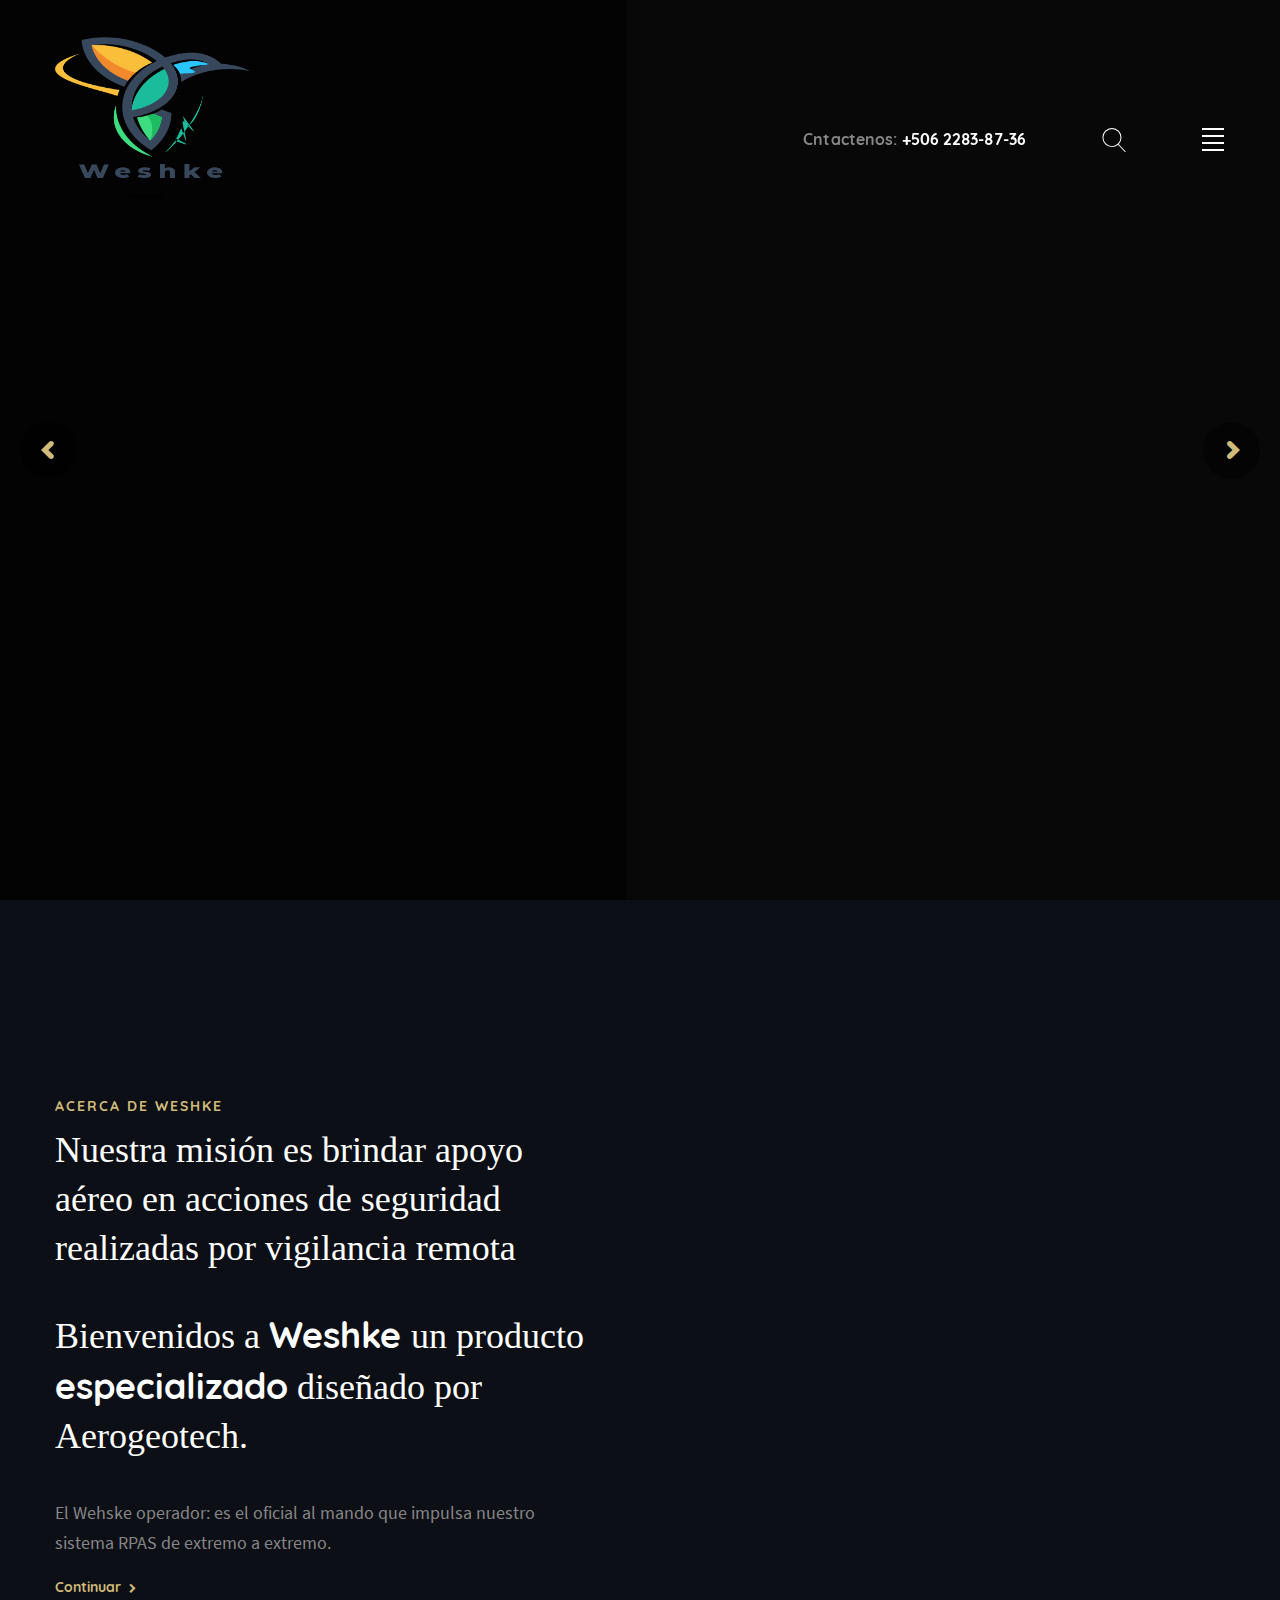
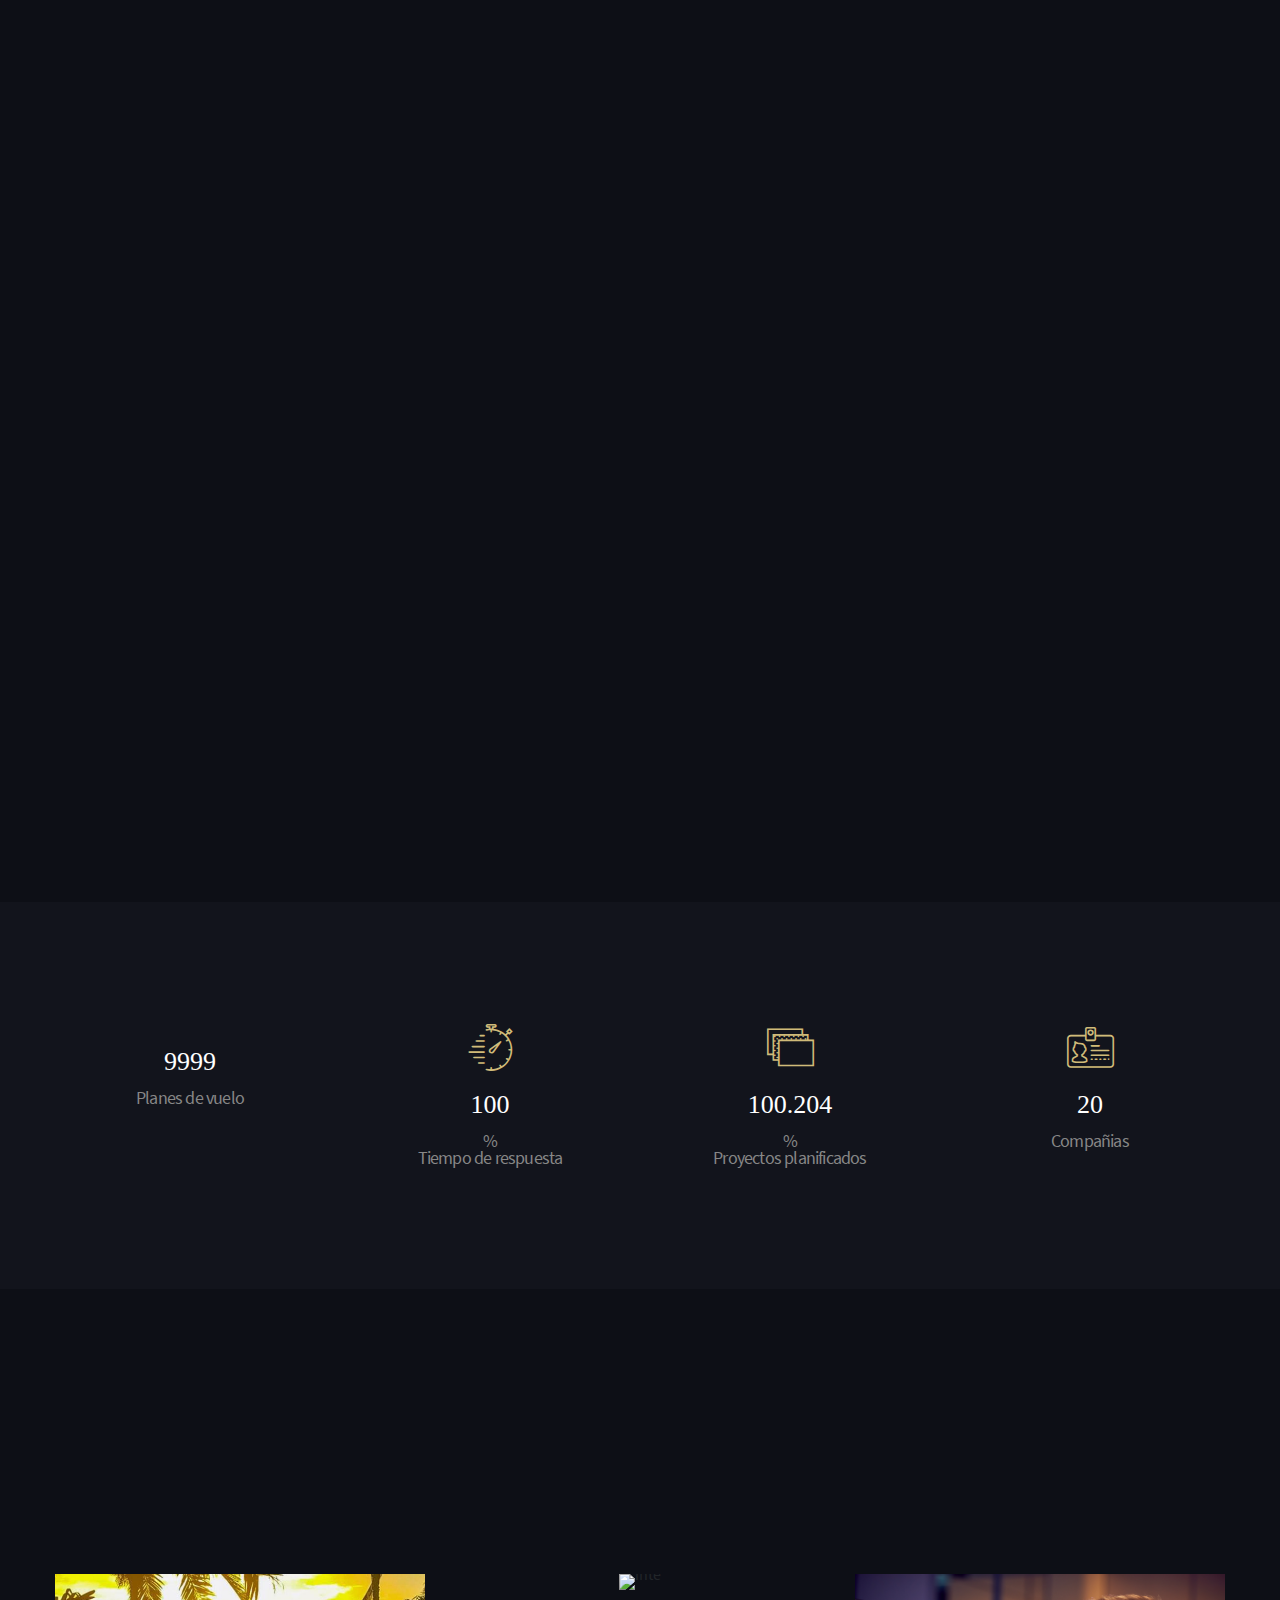
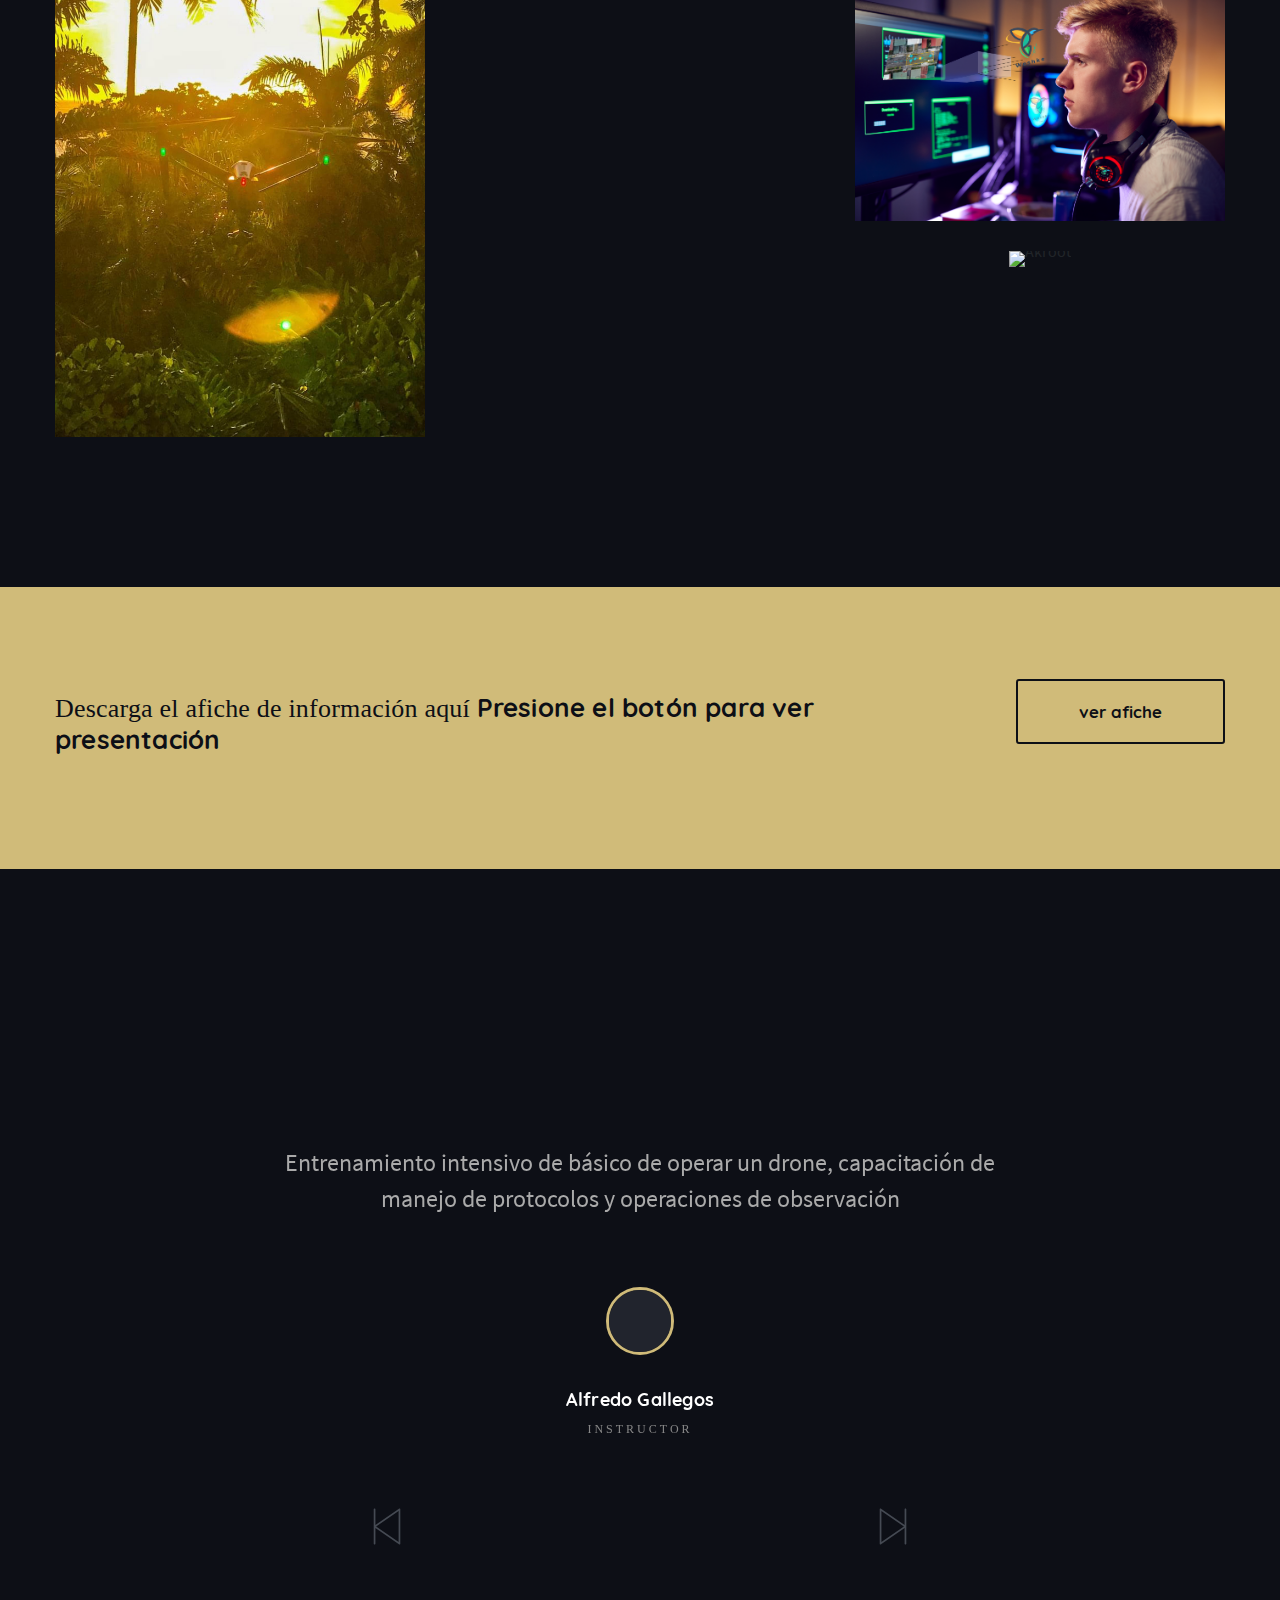
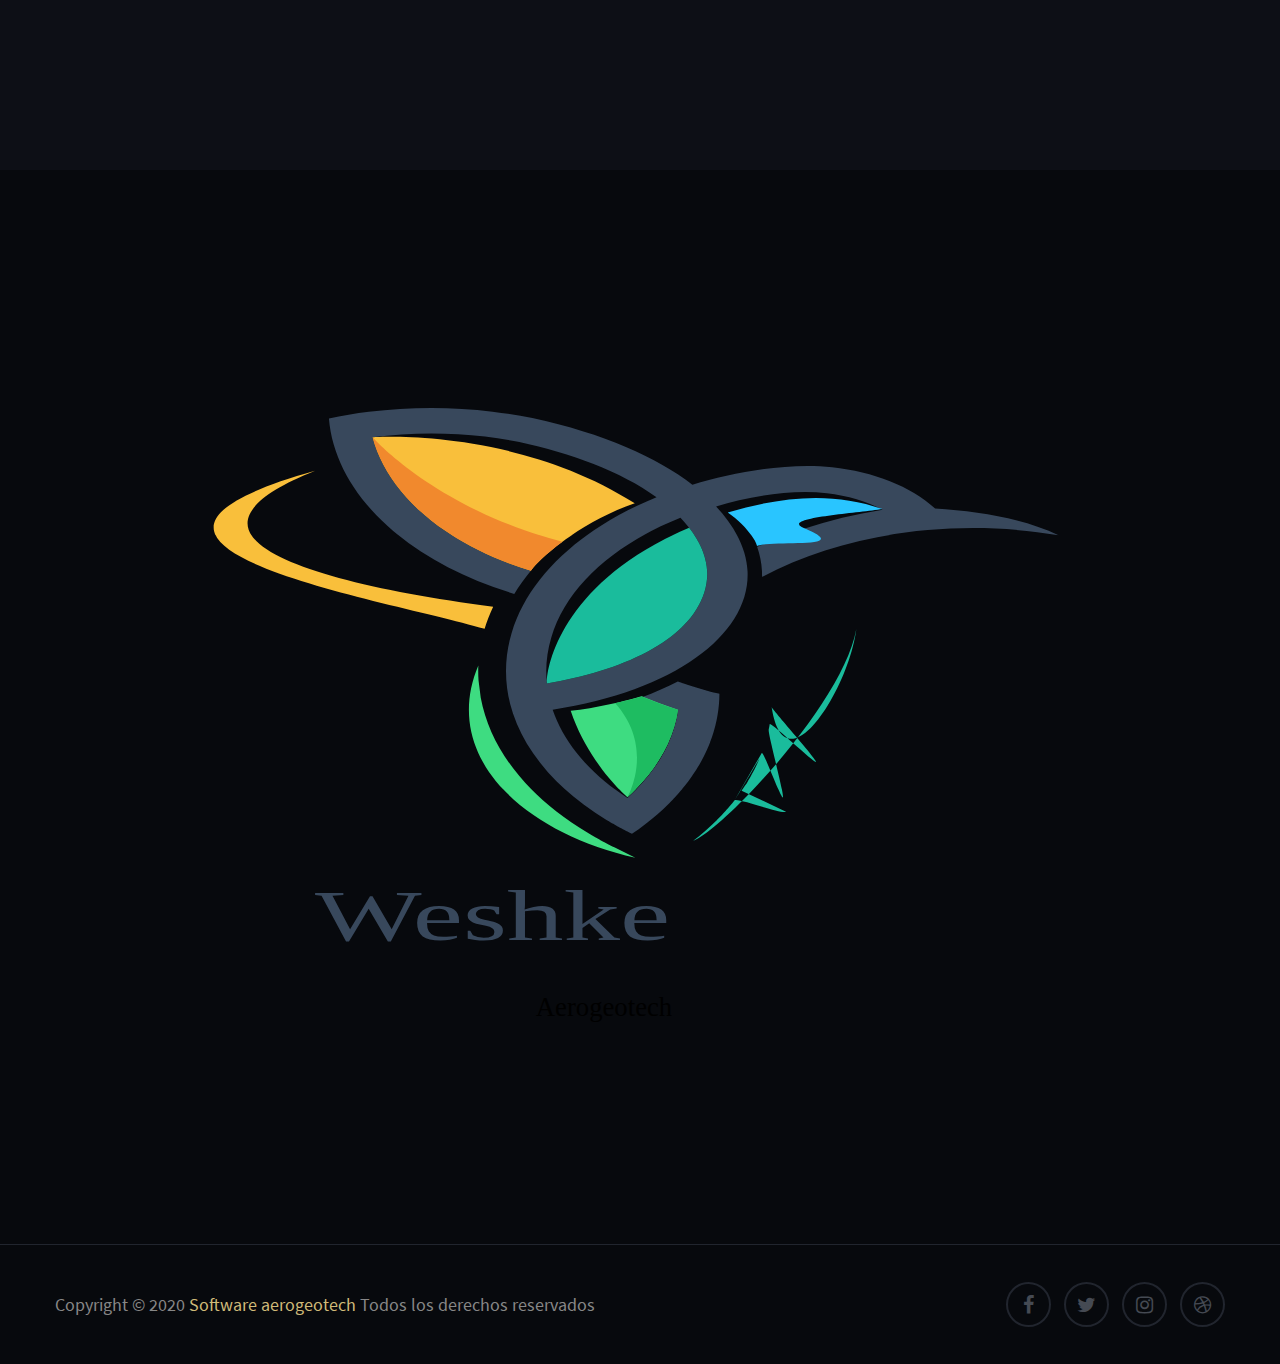
==== commit 73a393bf: "update" ====
--- a/Homepage-1.html
+++ b/Homepage-1.html
@@ -492,6 +492,7 @@
 					<div class="row">
 						<div class="left col-sm-12 col-md-6">
 							<h6>Acerca de Weshke</h6>
+							<h1>Nuestra misión es brindar apoyo aéreo en acciones de seguridad realizadas por vigilancia remota</h1>
 							<h1>Bienvenidos a <span>Weshke </span>un producto<span > especializado</span> diseñado por Aerogeotech.</h1>
 							<p>El Wehske operador: es el oficial al mando que impulsa nuestro sistema RPAS  de extremo a extremo.</p>
 							<a href="#" class="btn-3">Continuar <i class="fa fa-chevron-right"></i></a>
--- a/assets/css/style.css
+++ b/assets/css/style.css
@@ -6588,3 +6588,4 @@
 
 	}
 }
+
